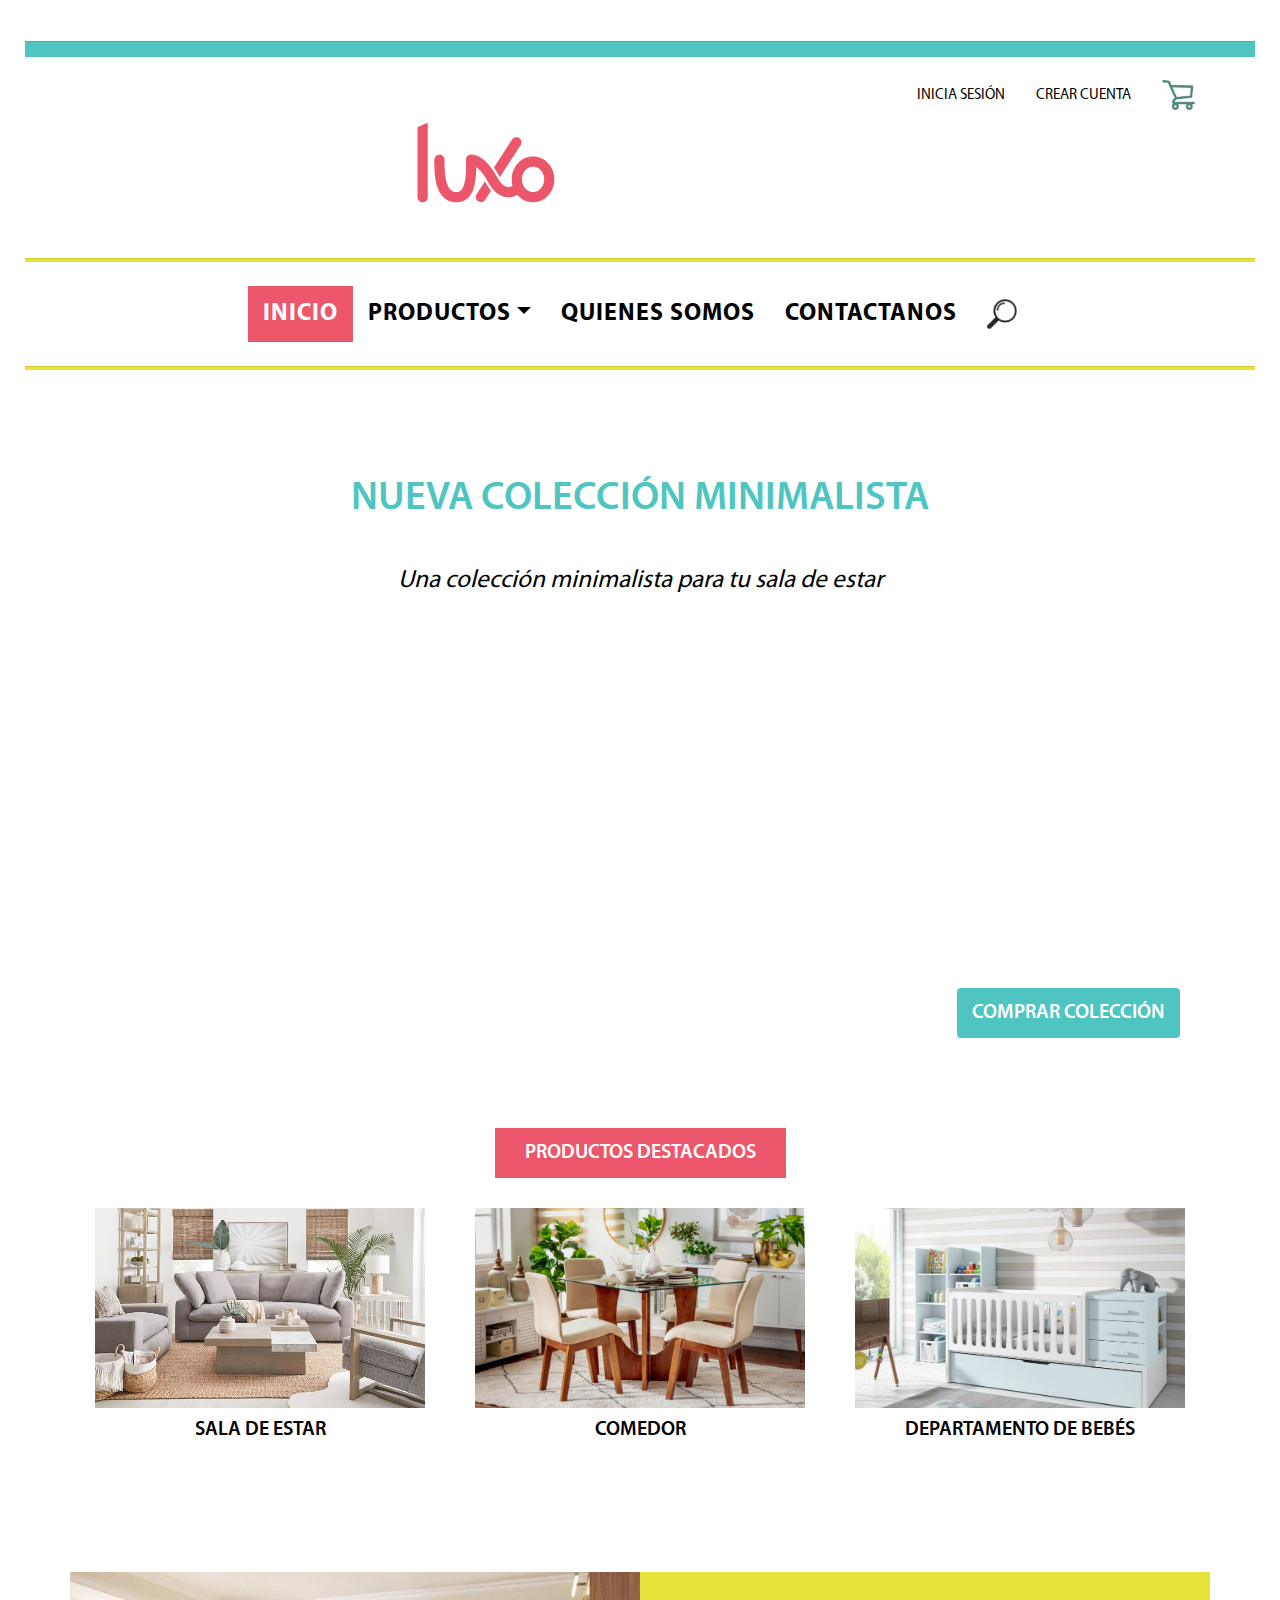
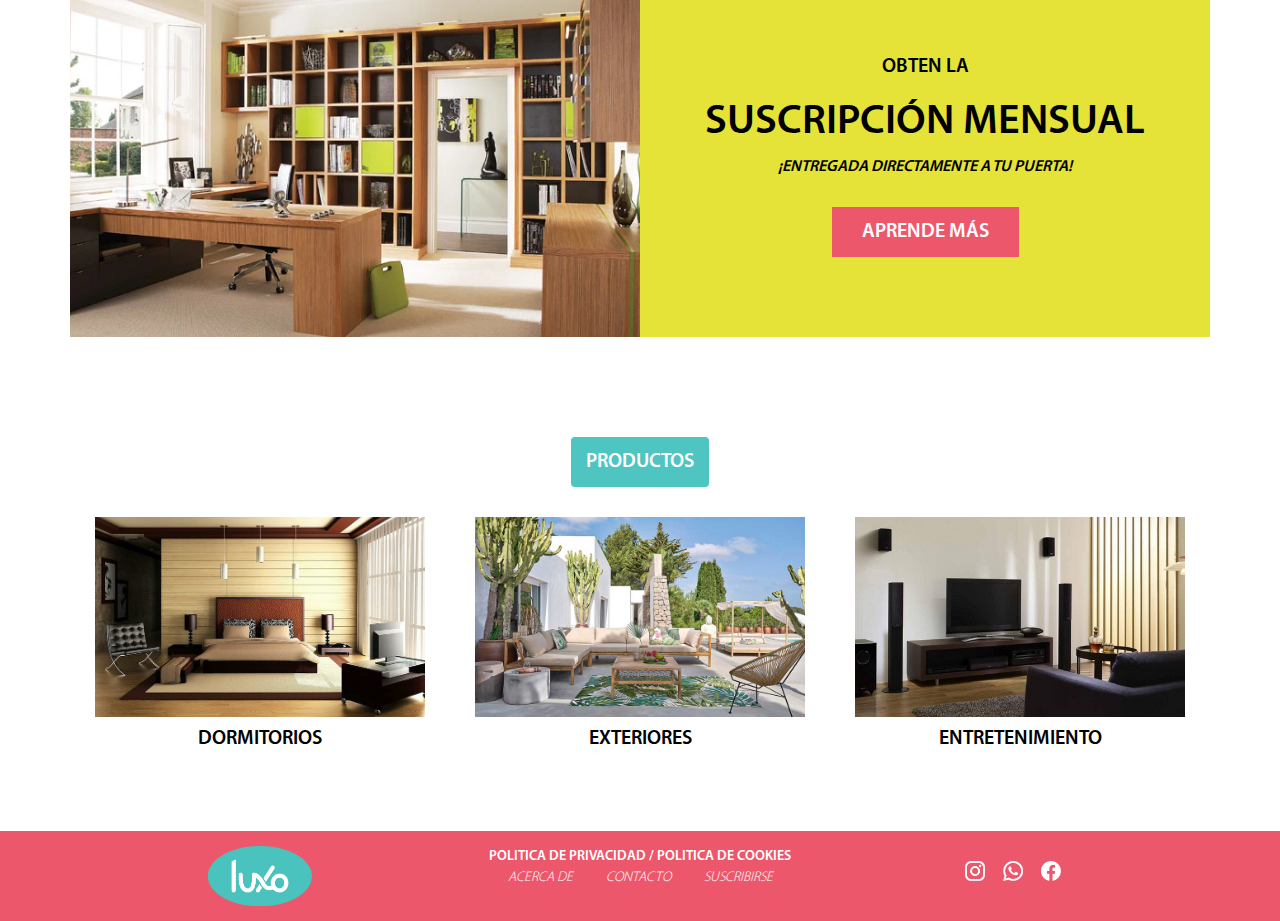
==== index.html @ 1e3a87c5 "primera versión" ====
<!doctype html>
<html>
<head>
<meta charset="utf-8">
<meta name="viewport" content="width=device-width, initial-scale=1.0">
<title>LUXO</title>
<link href="css/bootstrap.min.css" rel="stylesheet">
<link href="css/bootstrap-custom.css" rel="stylesheet">
<link href="css/style.css" rel="stylesheet">
</head>

<body>
	<header>

				<hr class="bcolor">
			<div class="container inicio-sesion">
			<ul class="navtop">
				
				
					<a href="#">INICIA SESIÓN</a>
				
					<a href="#">CREAR CUENTA</a>
				
					<a href="#"><img class="icono" src="img/carrito.png" alt="carrito-compras"></a>
				
			
			</ul>
				
				
		
		</div>
			
		<div class="container luxo-logo">
			<a href="index.html"><img src="img/luxo.png" class="img-responsive" alt="luxo logo"></a>
			
		</div>
	<br><hr>
		
		
		<nav class="navbar navbar-expand-lg navbar-light bg-light">
		
			<div class="collapse navbar-collapse" id="navbar">
				 <ul class="navbar-nav ml-auto">
				<li class="nav-item active">
				<a class="nav-link inicio" href="index.html">INICIO</a>
				</li>
				<li class="nav-item dropdown">
					<a class="nav-link dropdown-toggle productos" id="navbarDropdown" role="button" data-toggle="dropdown" aria-haspopup="true" aria-expanded="false">PRODUCTOS</a>
						<div class="dropdown-menu" aria-labelledby="navbarDropdown">
							<a class="dropdown-item" href="sala-de-estar-luxo.html">SALA DE ESTARR</a>
							<a class="dropdown-item" href="entretenimiento-luxo.html">ENTRETENIMIENTO EN CASA</a>
							<a class="dropdown-item" href="oficina-luxo.html">OFICINA</a>
							<a class="dropdown-item" href="colchones-luxo.html">COLCHONES</a>
							<a class="dropdown-item" href="ropa-de-cama-luxo.html">ROPA DE CAMA</a>
							<a class="dropdown-item" href="muebles-infantiles-luxo.html">MUEBLES INFANTILES</a>
							<a class="dropdown-item" href="exteriores-luxo.html">EXTERIORES</a>
							<a class="dropdown-item" href="comedores-luxo.html">COMEDORES</a>
							<a class="dropdown-item" href="departamento-de-bebes-luxo.html">DEPARTAMENTO DE BEBÉS</a>
						</div>
				</li>
				<li class="nav-item">
					<a class="nav-link quienessomos" href="quienes-somos-luxo.html">QUIENES SOMOS</a>
				</li>
				<li class="nav-item">
					<a class="nav-link contactanos" href="contactanos-luxo.html">CONTACTANOS</a>
				</li>
				<li class="nav-item">
					<a class="nav-link"><img class="icono" src="img/lupa.png" alt="lupa"></a>
				</li>
			</ul>
			</div>
	</nav>
		
		
		<hr>
</header>
	
<section id="nueva" class="section">
	<div class="container">
			<h1 class="titulo">NUEVA COLECCIÓN MINIMALISTA</h1>
			<br>
			<p class="subtitulo">Una colección minimalista para tu sala de estar</p>
		<div class="container">
		<a href="#" class="btn btn-primary">COMPRAR COLECCIÓN</a>
		</div>
	</div>
	</section>	

<section id="destacados" class="section">	
	<div class="container">
	
		<button type="button"><a href="#" class="rojo" >PRODUCTOS DESTACADOS</a></button>
		<div class="row">
		
			<article class="col-md-4 col-sm-12 col-xs-12">
			<a href="sala-de-estar-luxo.html"><img src="img/sala-de-estar.jpeg" class="img-fluid m-auto d-block" alt="sala-de-estar"></a>
				<h2 class="subtitulo2">Sala de Estar</h2>

			</article>
			<article class="col-md-4 col-sm-12 col-xs-12">
			<a href="#"><img src="img/comedor.jpg" class="img-fluid m-auto d-block" alt="comedor"></a>
				<h2 class="subtitulo2">comedor</h2>
				
			</article>
			<article class="col-md-4 col-sm-12 col-xs-12">
			<a href="#"><img src="img/departamentos-de-bebés.jpg" class="img-fluid m-auto d-block" alt="departamento-de-bebés"></a>
				<h2 class="subtitulo2">departamento de bebés</h2>

			</article>
			
		</div>
		
	</div>
	</section>
	
<section id="suscripcion" class="section">
	<div class="container">
		<div class="row">
			<article class="col-md-6 col-sm-12 bg-suscripcion">
		
			</article>
		<article class="col-md-6 col-sm-12">
			<div class="container">
			<p>OBTEN LA</p>
			<h2>SUSCRIPCIÓN MENSUAL</h2>
			<h3 class="subtitulo">¡ENTREGADA DIRECTAMENTE A TU PUERTA!</h3>
			<div>
			<button type="button"><a class="rojo" href="#">APRENDE MÁS</a></button> 
			</div>
			</div>
			</article>
		</div>
		</div>
		
	</section>
	
<section id="productos" class="section">
	<div class="container">
		<a href="#" class="btn btn-primary">PRODUCTOS</a>
		<div class="row">
			<article class="col-md-4 col-sm-12 col-xs-12">
			<a href="#"><img src="img/dormitorios.jpg" class="img-fluid m-auto d-block" alt="dormitorios"></a>
				<div class="subsection">
				<h2 class="subtitulo2">dormitorios</h2>
					</div>
			</article>
			<article class="col-md-4 col-sm-12 col-xs-12">
			<a href="#"><img src="img/exteriores.jpg" class="img-fluid m-auto d-block" alt="exteriores"></a>
				<div class="subsection">
				<h2 class="subtitulo2">exteriores</h2>
					</div>
			</article>
			<article class="col-md-4 col-sm-12 col-xs-12">
			<a href="#"><img src="img/entretenimiento.jpg" class="img-fluid m-auto d-block" alt="entretenimiento"></a>
				<div class="subsection">
				<h2 class="subtitulo2">entretenimiento</h2>
					</div>
			</article>
			
		</div>
		
	</div>
	</section>

<footer id="pie">
	<div class="container">
		<div class="row">
			<article class="col-md-4 col-sm-12 col-xs-12">
			<a href="index.html"><img src="img/logo_luxo-pie.png" class="img-responsive" alt="luxo logo"></a>
			</article>
			<article class="col-md-4 col-sm-12 col-xs-12">
			<a href="index.html">POLITICA DE PRIVACIDAD / POLITICA DE COOKIES</a>
				<div>
				<a href="#" class="subtitulo">ACERCA DE </a>
				<a href="contacto-luxo.html" class="subtitulo">CONTACTO</a>
				<a href="#" class="subtitulo">SUSCRIBIRSE</a>
				</div>
			</article>
			<article class="col-md-4 col-sm-12 col-xs-12">
			<ul class="list-inline">
				<a href="#"><img class="icono" src="img/instagram.png" alt="instagram"></a>
				<a href="#"><img class="icono" src="img/whatsapp.png" alt="whatsapp"></a>
				<a href="#"><img class="icono" src="img/facebook.png" alt="facebook"></a>
				</ul>
			</article>
			</div>
		
		 
	 </div>
	</footer>
	<script src="js/jquery.min.js"></script>
    <script src="js/bootstrap.min.js"></script>
	
</body>
</html>
---- css/style.css ----
@font-face{
	font-family: 'Myriad Pro';
	src: url("../font/MYRIADPRO-REGULAR.OTF") format('truetype');
	font-style: normal;
	font-weight: 200;
}
@font-face{
	font-family: 'Myriad Pro';
	src: url("../font/MYRIADPRO-BOLD.OTF") format('truetype');
	font-style: normal;
	font-weight: 800;
}
@font-face{
	font-family: 'Myriad Pro';
	src: url("../font/MyriadPro-Light.otf") format('truetype');
	font-style: normal;
	font-weight: 100;
}
@font-face{
	font-family: 'Myriad Pro';
	src: url("../font/MYRIADPRO-SEMIBOLD.OTF") format('truetype');
	font-style: normal;
	font-weight: 400;
}

body{
	font-family: "Myriad Pro";
	font-size: 14px;
	color: #000000;
}

.inicio{
	background-color:#FFFFFF;
	color: #000000;
 	padding-top:5px;
	text-align: center;
	transition-property: background-color;
	transition-duration: 750ms;
}
.inicio:hover{
	background-color: #EC576B;
}
.productos{
	background-color:#FFFFFF;
	color: #000000;
 	padding-top:5px;
	text-align: center;
	transition-property: background-color color;
	transition-duration: 750ms;
}
.productos:hover{
	background-color: #E5E338;
	color: #1B1B1B!important;
}
.quienessomos{
	background-color:#FFFFFF;
	color: #000000;
 	padding-top:5px;
	text-align: center;
	transition-property: background-color;
	transition-duration: 750ms;
}
.quienessomos:hover{
	background-color: #4EC5C1;
}
.contactanos{
	background-color:#FFFFFF;
	color: #000000;
 	padding-top:5px;
	text-align: center;
	transition-property: background-color;
	transition-duration: 750ms;
}
.contactanos:hover{
	background-color: #EC576B;
}

header{
	background-color: #ffffff;
	text-align: center;
	font-size: 26px;
	font-weight: 300;
	padding: 25px ;
	justify-content: center!important;
}
header hr{
	height: 3px;
	width: 100%;
	background-color: #E5E338;
	position: relative;

}
nav ul{
	text-align:  center!important;
}
 
header hr.bcolor{
	height: 15px;
	width: 100%;
	background-color: #4EC5C1;
	position: relative;

}

#nueva{
	background-image: url("../img/portada.jpg");
	background-position: bottom;
	background-repeat: no-repeat;
	background-size: cover;
	padding: 5% 0 7% 0;	
	text-align: center;

}
#nueva p{
	text-transform: none!important;
	margin-bottom: 35%;
	font-weight: 200;
}


#nueva .btn{
	vestical-align: text-bottom;
	text-align: right;
	float:right;
}

#destacados{
	text-align: center;
	text-transform: uppercase;
	padding: 50px 0px;
}
#destacados article{
	margin-top: 30px;
	padding: 0 25px;
}
#destacados img{
	height: 200px;
	width: 400px;
	object-fit: cover;
	image-responsive: Auto;
}
#destacados button{
	color: #FFFFFF;
	background-color: #EC576B!important;
	border: none;
	font-size: 20px;
	text-transform: uppercase;
	padding: 10px 15px;
	}

#suscripcion article{
	background-color: #E5E338;
	padding: 80px 0;
	text-align: center;
	text-transform: uppercase;
	color: #000000;
}
.bg-suscripcion{
	background-image: url("../img/oficina-aprende-mas.webp");
	background-position: center;
	background-repeat: no-repeat;
	background-size:cover;
	text-align: center;
}
#suscripcion h2{
	font-size: 42px;	
}
#suscripcion p{
	font-size: 20px;	
}
#suscripcion h3{
	font-size: 16px!important;	
}
#suscripcion button{
	color: #FFFFFF;
	background-color: #EC576B!important;
	border: none;
	font-size: 20px;
	text-transform: uppercase;
	padding: 10px 15px;
	}

#productos{
	text-align: center;
	text-transform: uppercase;
	padding: 50px 0px;
}
#productos article{
	margin-top: 30px;
	padding: 0 25px;
}
#productos img{
	height: 200px;
	width: 400px;
	object-fit: cover;
	image-responsive: Auto;
}

#sala-moderna .bg-sala{
	background-image:url("../img/sala-moderna.jpg");
	padding: 100px;
	background-position: right;
	background-repeat: no-repeat;
	background-size:cover;
	text-align: center;
	}

#sala-moderna button{
	color: #FFFFFF;
	background-color: #EC576B!important;
	border: none;
	border-radius: 10px;
	font-size: 20px;
	text-transform: uppercase;
	padding: 5px 15px;
	margin-top: 30px;
	}
#sala-moderna a{
	color: #FFFFFF;

	}
#sala-moderna h3{
	font-size: 25px;
	text-transform: uppercase;
	font-weight: 800;
	}
#sala-moderna h4{
	font-size: 25px;
	text-transform: uppercase;
	font-weight: 200;
	margin-top: -25px;
	}
#sala-moderna .sala-firenze{

	padding-top: 15px;
	margin-right: -150px;
	margin-bottom: -150px;
}
#sala-moderna .precio1{
	
	text-align: left;
	margin-bottom: 200px;
	margin-left: -250px;
}
#sala-moderna p{
margin-top: 25px;
}

.azul-sala{
background-color: #4EC5C1;
}
sala-moderna .container h2{
	padding-top: 10px;
	margin-left: -100%;
	margin-bottom: 50px;
}
.sala{
font-size: 0.7vw!important;
}
#p-sala-de-estar img{
	height: 300px;
	width: 400px;
	object-fit: cover;
	image-responsive: Auto;
}
#p-sala-de-estar2 img{
	padding-top: 50px;
}
#p-sala-de-estar2 img{
	height: 300px;
	width: 400px;
	object-fit: cover;
	image-responsive: Auto;
}
#p-sala-de-estar3 img{
	height: 300px;
	width: 400px;
	object-fit: cover;
	image-responsive: Auto;
}
.btn{
	color: #FFFFFF;
	background-color: #4EC5C1;
	border: none;
	font-size: 20px;
	text-transform: uppercase;
	padding: 10px 15px;

}
.btn-primary:hover{
	background-color: #133A39;
}
.rojo{
	
	color: #FFFFFF!important;
	background-color: #EC576B!important;
	border: none;
	font-size: 20px;
	text-transform: uppercase;
	padding: 10px 15px;

}
.titulo{
	text-align: center;
	font-size: 40px;
	text-transform: uppercase;

	color: #4EC5C1;
}
.subtitulo{
	text-align: center;
	font-size: 25px;
	text-transform: uppercase;
	margin-top: 10px;
	margin-bottom: 30px;
	font-style: oblique;
}

.subtitulo2{
	text-align: center;
	font-size: 20px;
	text-transform: uppercase;
	margin-top: 10px;
	margin-bottom: 30px;
}
.precio{
	text-align: center;
	font-size: 20px;
	text-transform: uppercase;
	margin-top: 10px;
	margin-bottom: 30px;
	font-style: oblique;
	color: #EC576B;
}


.textprecio{
	text-align: center;
	font-size: 20px;
	text-transform: uppercase;
	margin-top: 10px;
	margin-bottom: 30px;
	font-style: oblique;
	background-color: #EC576B;
	color: #FFFFFF;
	padding: 5px;
}
.section{
	padding: 50px 50px; 
}
.icono{
	height: 30px;
	image-responsive: Auto;
}
.navtop{
	vestical-align: text-bottom;
	text-align: right;
	float:right;
}
.navtop a{
font-size: 15px;
margin-left: 25px;
}
.inicio-sesion{
	padding-bottom: 50px;
}
.luxo-logo{
	text-align: center!important;
	margin-right: 10px;
}
#contacto{
	background:linear-gradient(rgba(0, 0, 0, 0.7), rgba(0, 0, 0, 0.7)), url("../img/fondo-contacto.jpg");
	background-position: bottom;
	background-repeat: no-repeat;
	background-size: cover;
	padding: 10% 0px;	
	text-align: left;
	text-transform: uppercase;
	color: #FFFFFF;
	font-size: 24px;
}
#contacto h1{
	font-size: 80px;
	text-align: center;
	text-transform: uppercase;
	color: #FFFFFF;
}
.map-responsive{
overflow: hidden;
	padding-bottom: 50%;
	position: relative;
	height: 0;
}
.map-responsive iframe{
	left: 0;
	top: 0;
	height: 100%;
	width: 100%;
	position: absolute;
}


#ubicacion{
	padding: 2% 0;
	color: #FFFFFF;
	background-color: #4EC5C1;
	text-align: center;
	font-size: 24px;
}
#pie {
	background-color: #EC576B;
	color: #FFFFFF;
	padding: 15px 0;
	text-align: center
}
#pie img{
	height: 60px;
}

#pie .subtitulo{
	font-size: 14px!important;
	font-weight: 100!important;
	margin: 0 15px!important;
}
#pie a{
	color: #FFFFFF;
}
#pie .icono{
	text-align: center;

	margin-top: 15px;
	margin-right: 15px;
	height: 20px;
	image-responsive: Auto;
}


#pie a:hover{
	color: #FFFFFF;
}

input[type="text"],
input[type="email"],
textarea,
fieldset{
	background-color: rgba(215,215,215,0.48);
	width: 100%;
	border: 1px solid #ffffff;
	box-sizing: border-box;
	padding: 25px;
	color: white;
}
#comentario{
	background-color: rgba(215,215,215,0.48);
	width: 100%;
	border: 1px solid #ffffff;
	box-sizing: border-box;
	padding: 25px;
	color: white;
	font-size: 24px;
}

input,textarea:invalid:required {
	background-color: rgba(215,215,215,0.48);
}
input,textarea:valid {
	border: 1px solid black;
	background-color: rgba(215,215,215,0.48);
}
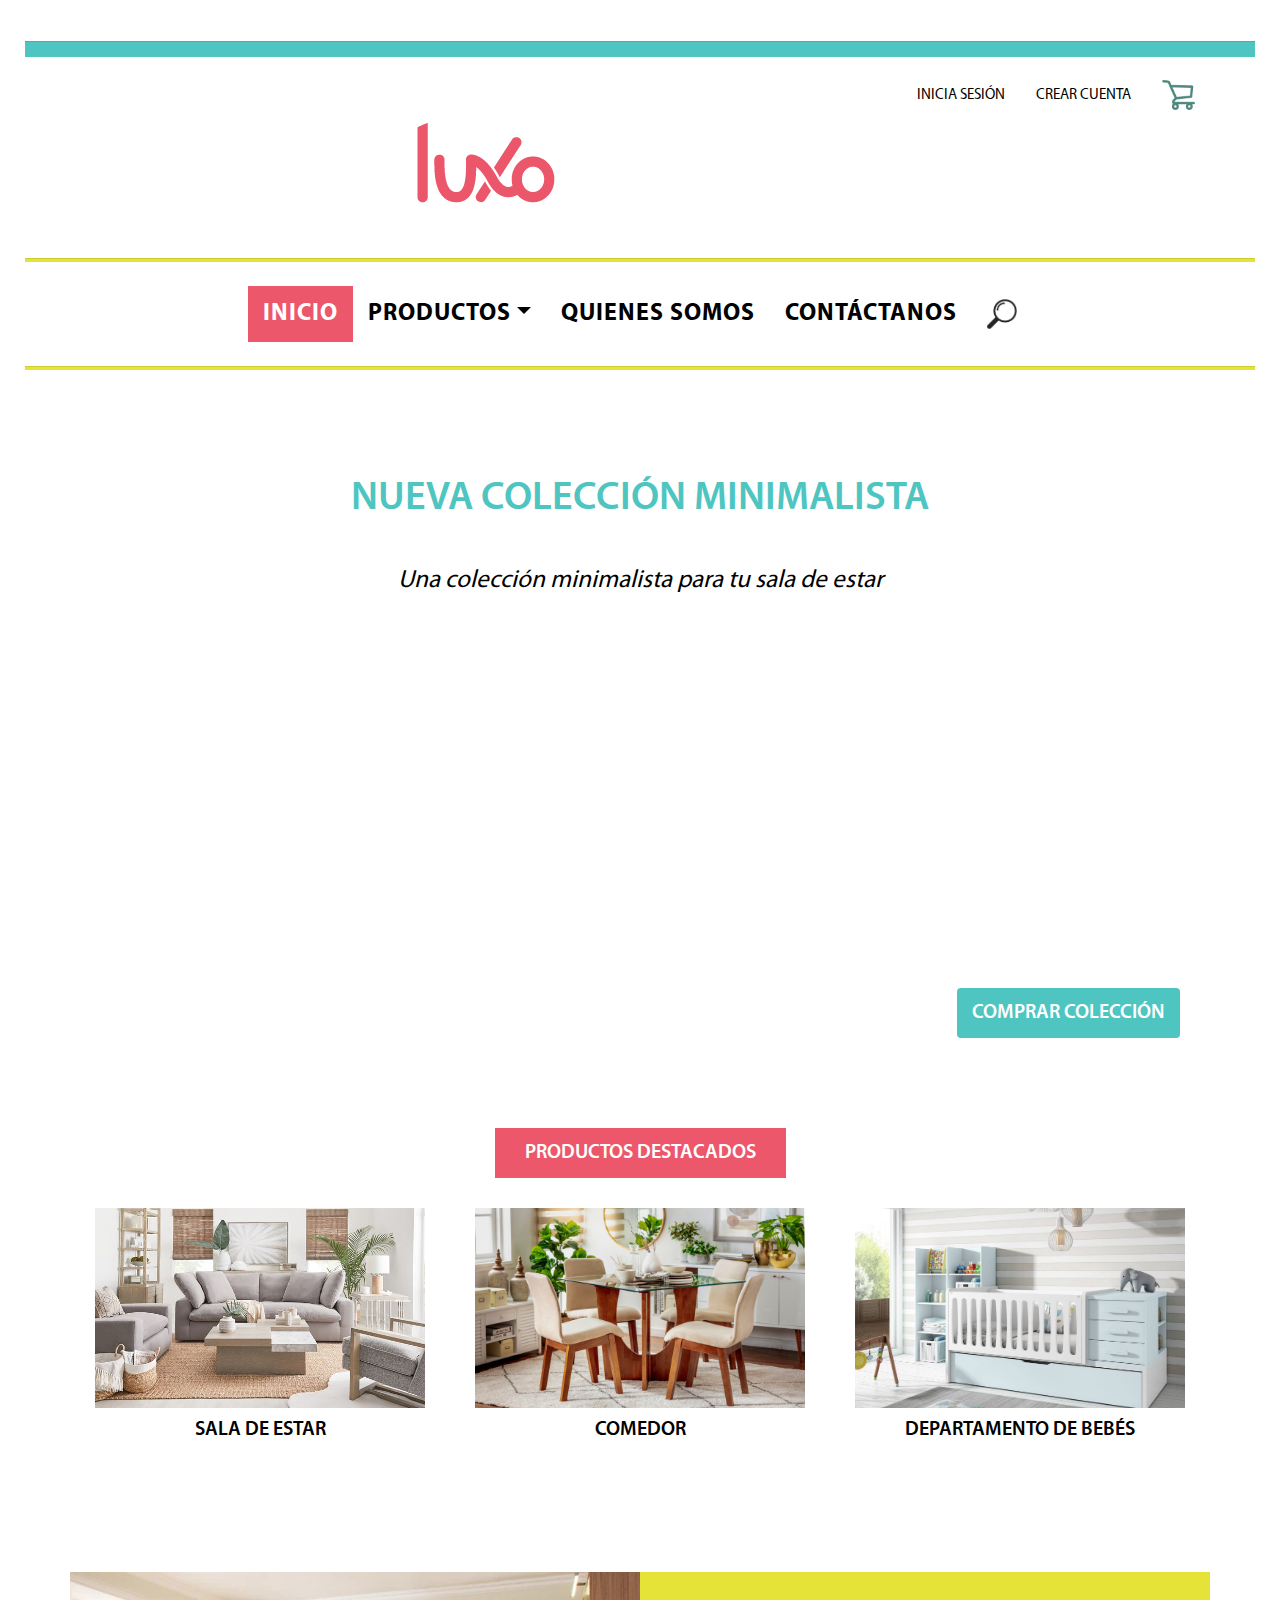
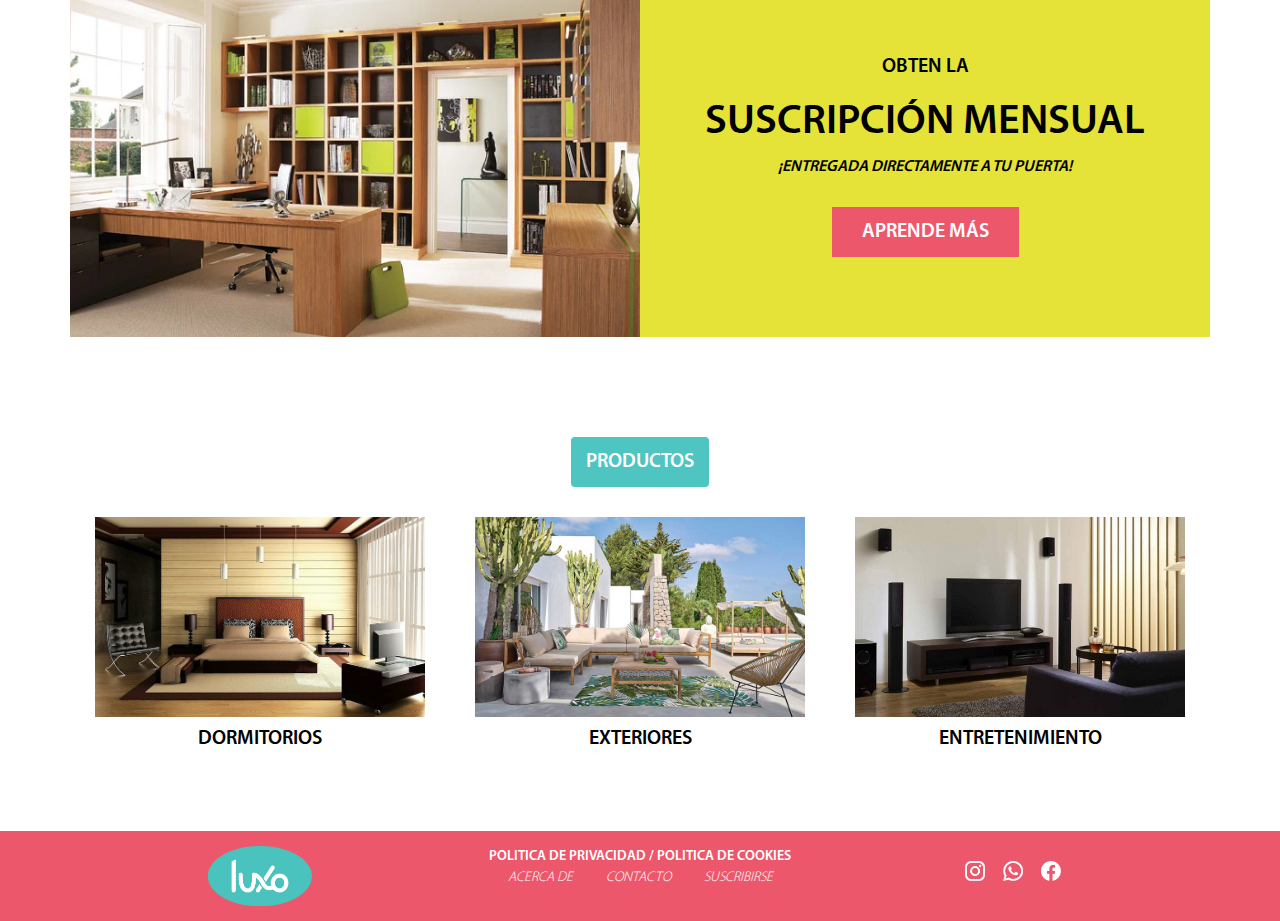
==== commit 4be89e73: "proyecto" ====
--- a/index.html
+++ b/index.html
@@ -47,7 +47,7 @@
 				<li class="nav-item dropdown">
 					<a class="nav-link dropdown-toggle productos" id="navbarDropdown" role="button" data-toggle="dropdown" aria-haspopup="true" aria-expanded="false">PRODUCTOS</a>
 						<div class="dropdown-menu" aria-labelledby="navbarDropdown">
-							<a class="dropdown-item" href="sala-de-estar-luxo.html">SALA DE ESTARR</a>
+							<a class="dropdown-item" href="sala-de-estar-luxo.html">SALA DE ESTAR</a>
 							<a class="dropdown-item" href="entretenimiento-luxo.html">ENTRETENIMIENTO EN CASA</a>
 							<a class="dropdown-item" href="oficina-luxo.html">OFICINA</a>
 							<a class="dropdown-item" href="colchones-luxo.html">COLCHONES</a>
@@ -62,7 +62,7 @@
 					<a class="nav-link quienessomos" href="quienes-somos-luxo.html">QUIENES SOMOS</a>
 				</li>
 				<li class="nav-item">
-					<a class="nav-link contactanos" href="contactanos-luxo.html">CONTACTANOS</a>
+					<a class="nav-link contactanos" href="contactanos-luxo.html">CONTÁCTANOS</a>
 				</li>
 				<li class="nav-item">
 					<a class="nav-link"><img class="icono" src="img/lupa.png" alt="lupa"></a>
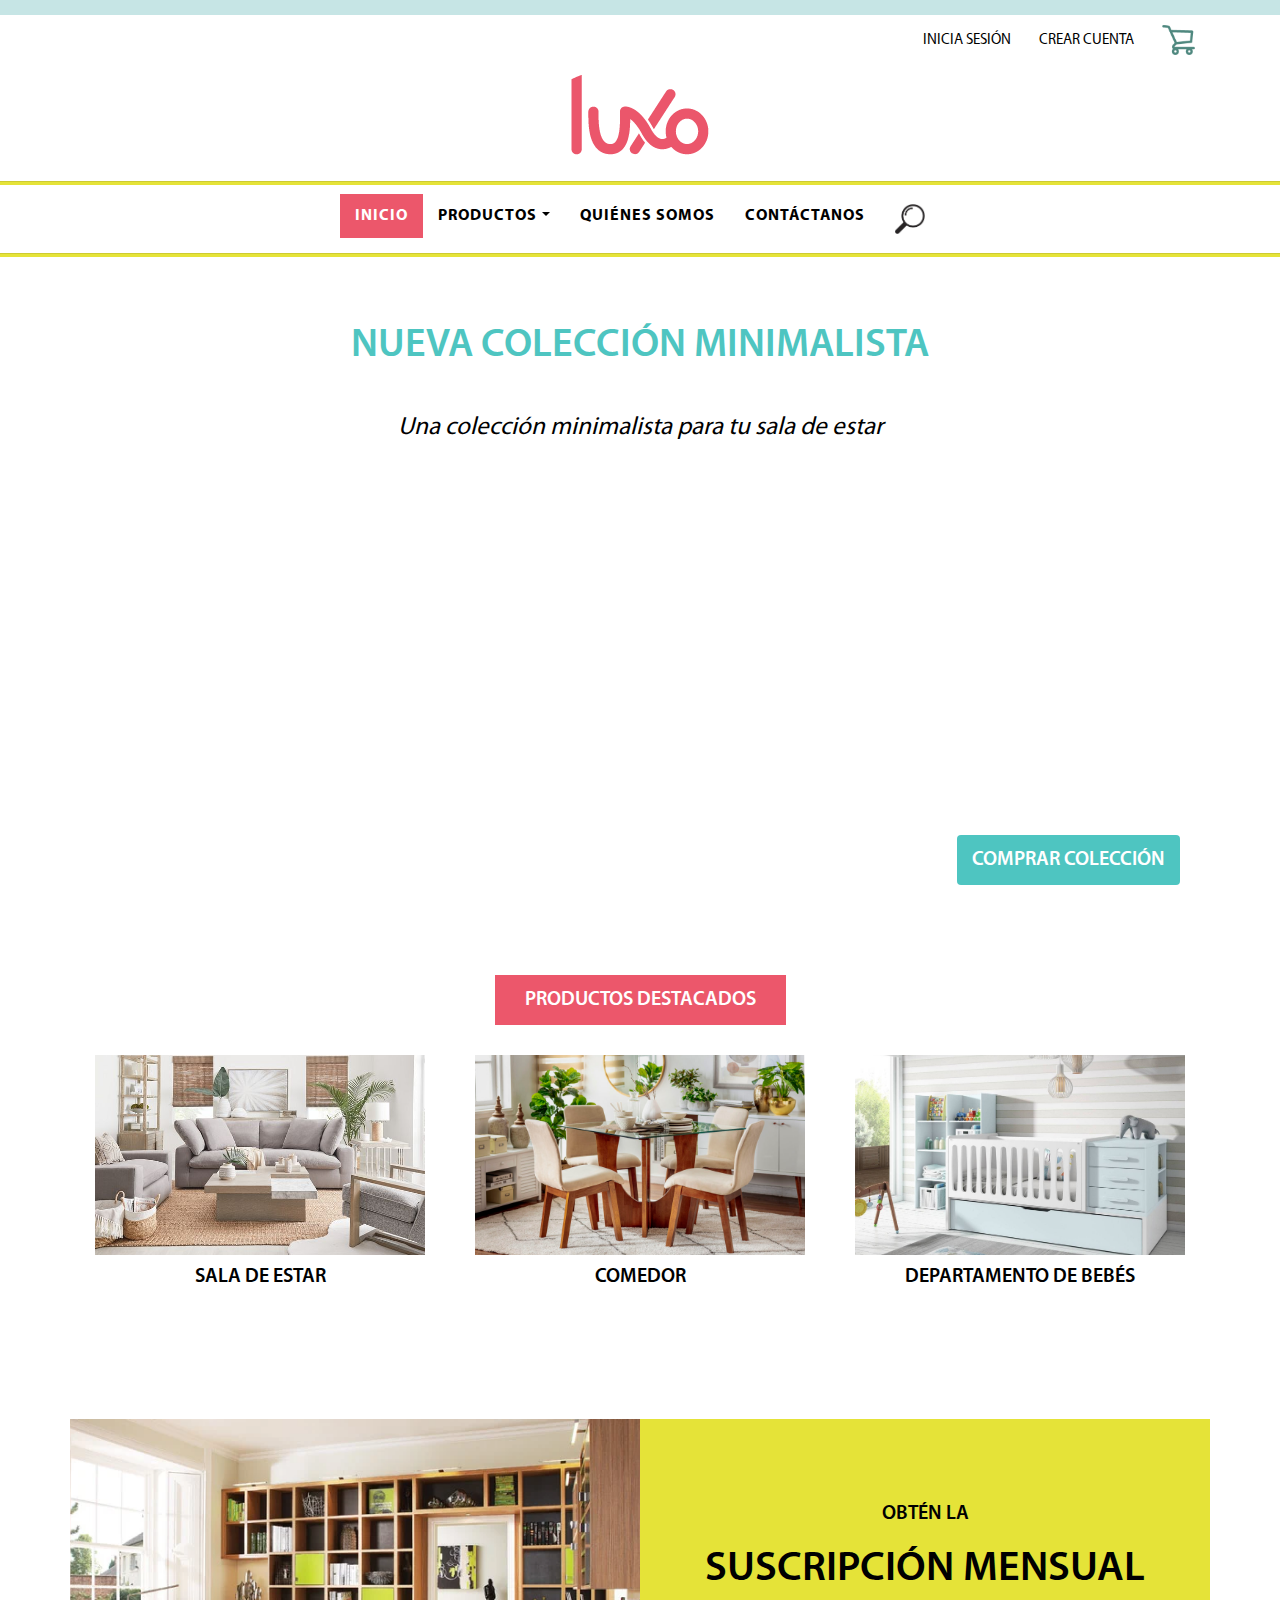
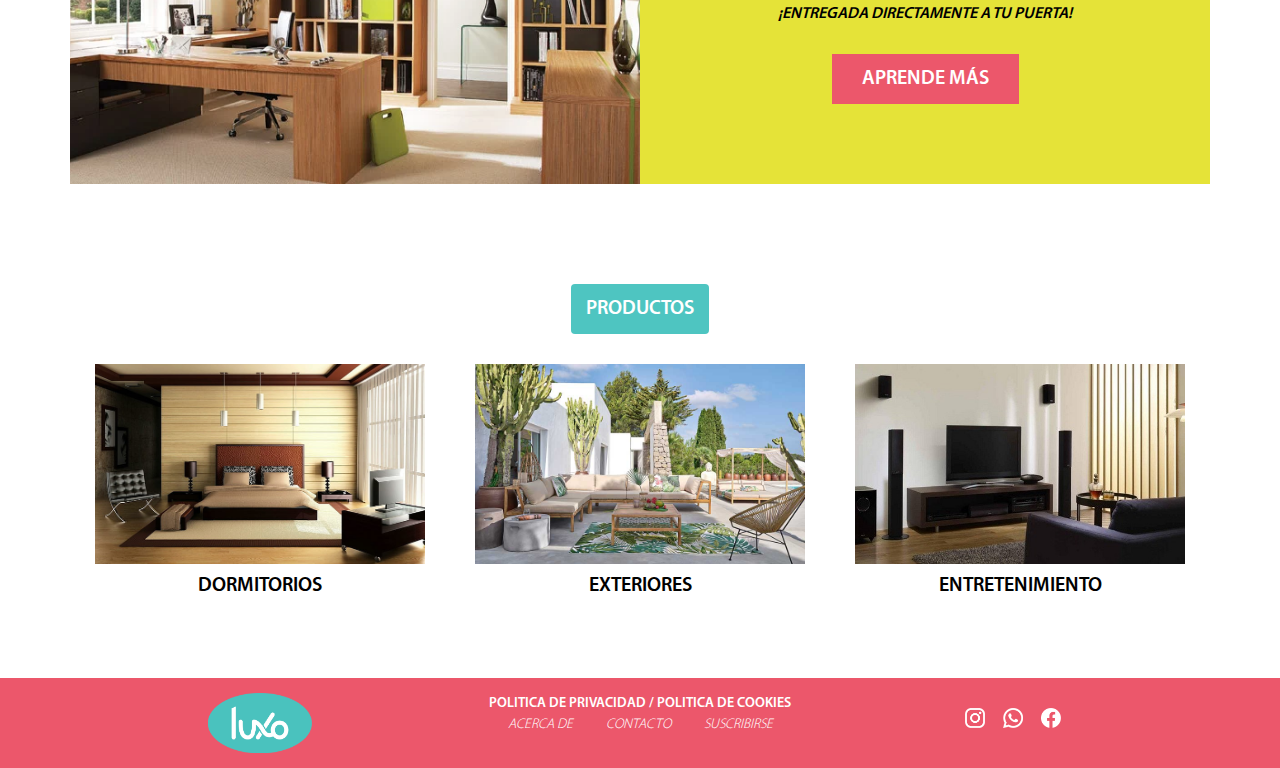
==== commit 1829422b: "Proyecto" ====
--- a/index.html
+++ b/index.html
@@ -11,8 +11,7 @@
 
 <body>
 	<header>
-
-				<hr class="bcolor">
+	<div class="container-fluid fondoheader-b">
 			<div class="container inicio-sesion">
 			<ul class="navtop">
 				
@@ -24,21 +23,23 @@
 					<a href="#"><img class="icono" src="img/carrito.png" alt="carrito-compras"></a>
 				
 			
-			</ul>
-				
-				
+			</ul>	
+		</div>
+	
+		<div class="container">
+			<a href="index.html"><img src="img/luxo.png" class="img-responsive" alt="luxo logo"></a>
+
+		</div>
 		
-		</div>
-			
-		<div class="container luxo-logo">
-			<a href="index.html"><img src="img/luxo.png" class="img-responsive" alt="luxo logo"></a>
-			
-		</div>
-	<br><hr>
+			</div>	
 		
+	<hr>
 		
 		<nav class="navbar navbar-expand-lg navbar-light bg-light">
-		
+	 <button class="navbar-toggler" type="button" data-toggle="collapse" data-target="#navbar" aria-controls="navbar" aria-expanded="false" aria-label="Toggle navigation">
+   	 <span class="navbar-toggler-icon"></span>
+ 	 </button>
+
 			<div class="collapse navbar-collapse" id="navbar">
 				 <ul class="navbar-nav ml-auto">
 				<li class="nav-item active">
@@ -59,13 +60,13 @@
 						</div>
 				</li>
 				<li class="nav-item">
-					<a class="nav-link quienessomos" href="quienes-somos-luxo.html">QUIENES SOMOS</a>
+					<a class="nav-link quienessomos" href="quienes-somos-luxo.html">QUIÉNES SOMOS</a>
 				</li>
 				<li class="nav-item">
 					<a class="nav-link contactanos" href="contactanos-luxo.html">CONTÁCTANOS</a>
 				</li>
 				<li class="nav-item">
-					<a class="nav-link"><img class="icono" src="img/lupa.png" alt="lupa"></a>
+					<a class="nav-link" href="#"><img class="icono" src="img/lupa.png" alt="lupa"></a>
 				</li>
 			</ul>
 			</div>
@@ -121,7 +122,7 @@
 			</article>
 		<article class="col-md-6 col-sm-12">
 			<div class="container">
-			<p>OBTEN LA</p>
+			<p>OBTÉN LA</p>
 			<h2>SUSCRIPCIÓN MENSUAL</h2>
 			<h3 class="subtitulo">¡ENTREGADA DIRECTAMENTE A TU PUERTA!</h3>
 			<div>
--- a/css/style.css
+++ b/css/style.css
@@ -78,30 +78,38 @@
 header{
 	background-color: #ffffff;
 	text-align: center;
-	font-size: 26px;
 	font-weight: 300;
-	padding: 25px ;
 	justify-content: center!important;
-}
+	
+}
+.fondoheader-a{
+	background-color: #C6E5E5;
+	padding-bottom: 25px;
+}
+.fondoheader-r{
+	background-color: #EC576B;
+	padding-bottom: 25px;
+}
+.fondoheader-b{
+	background-color: #ffffff;
+	border-top: 15px solid #C6E5E5;
+	padding-bottom: 25px;
+}
+
+
 header hr{
 	height: 3px;
 	width: 100%;
 	background-color: #E5E338;
 	position: relative;
-
+	margin-buttom:5px;
+	margin-bottom: 1px;
+	margin-top: 1px;
 }
 nav ul{
 	text-align:  center!important;
 }
  
-header hr.bcolor{
-	height: 15px;
-	width: 100%;
-	background-color: #4EC5C1;
-	position: relative;
-
-}
-
 #nueva{
 	background-image: url("../img/portada.jpg");
 	background-position: bottom;
@@ -278,6 +286,9 @@
 	object-fit: cover;
 	image-responsive: Auto;
 }
+#map .section{
+	padding: 50px 0!important;
+}
 .btn{
 	color: #FFFFFF;
 	background-color: #4EC5C1;
@@ -348,6 +359,7 @@
 .section{
 	padding: 50px 50px; 
 }
+
 .icono{
 	height: 30px;
 	image-responsive: Auto;
@@ -361,12 +373,20 @@
 font-size: 15px;
 margin-left: 25px;
 }
+
+
 .inicio-sesion{
-	padding-bottom: 50px;
+	padding-bottom: 60px;
+}
+.inicio-sesion ul {
+margin-top: 10px;
 }
 .luxo-logo{
-	text-align: center!important;
-	margin-right: 10px;
+	width: 100%;
+	padding-right: 15px;
+	padding-left: 15px;
+	margin-left: auto;
+
 }
 #contacto{
 	background:linear-gradient(rgba(0, 0, 0, 0.7), rgba(0, 0, 0, 0.7)), url("../img/fondo-contacto.jpg");
@@ -380,7 +400,7 @@
 	font-size: 24px;
 }
 #contacto h1{
-	font-size: 80px;
+	font-size: 10vw;
 	text-align: center;
 	text-transform: uppercase;
 	color: #FFFFFF;
